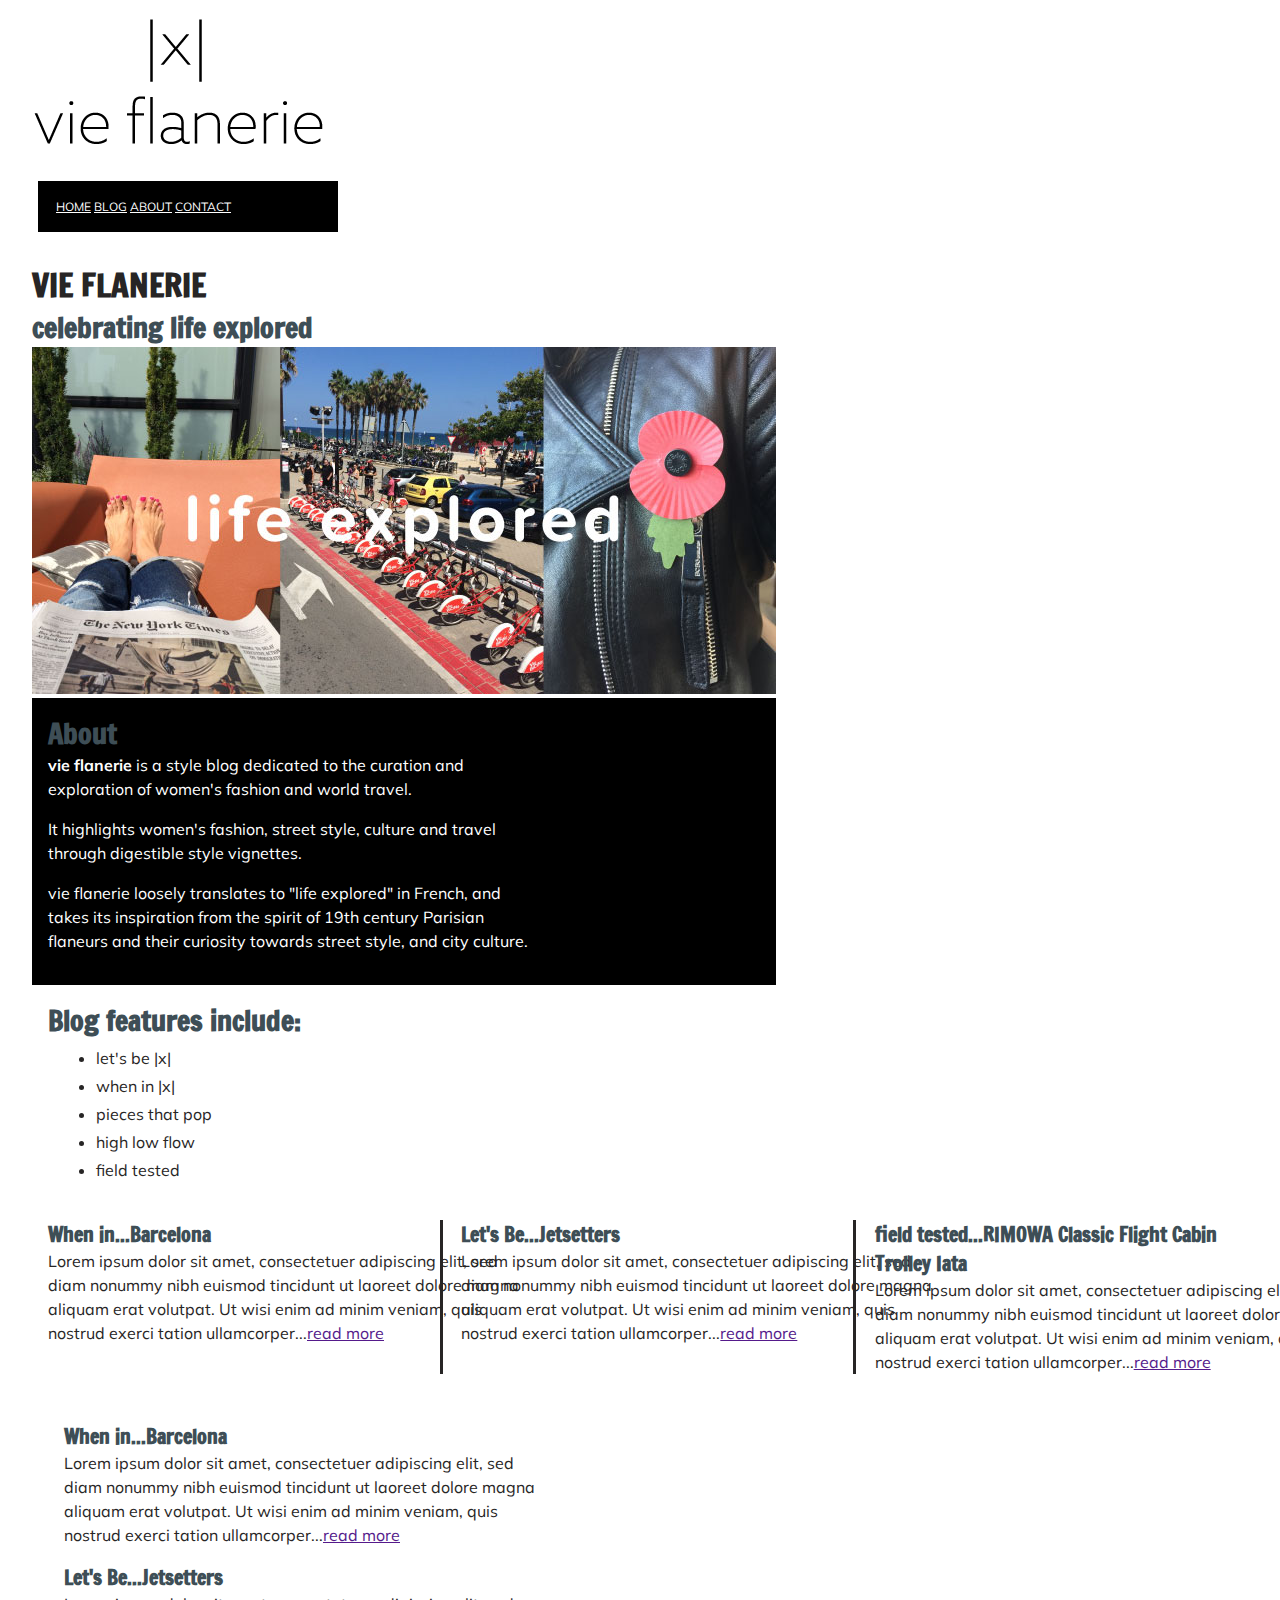
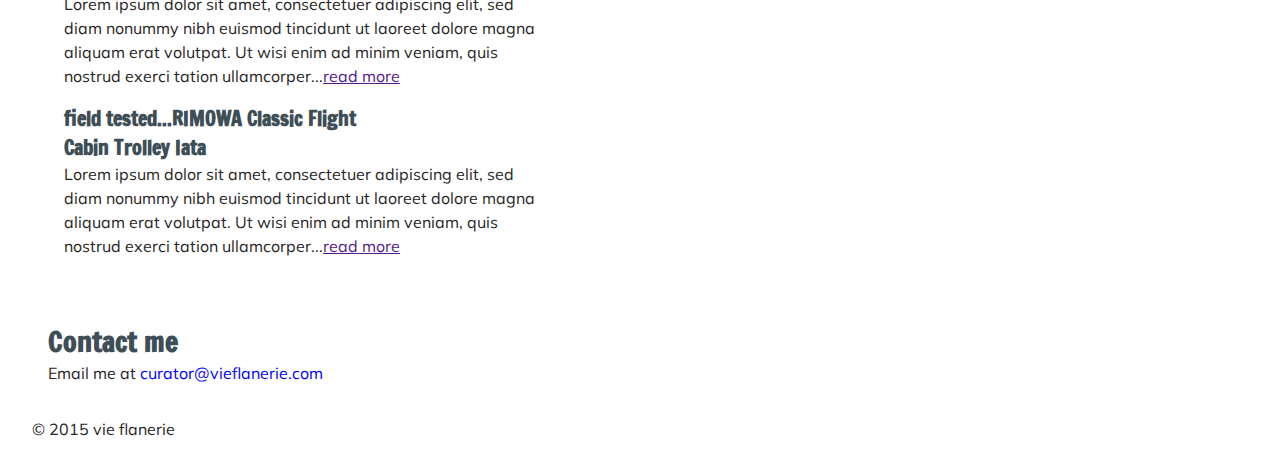
==== index.html @ b6d49ef8 "html css 4" ====
<!DOCTYPE html>
<html>
<head>
	<link href='http://fonts.googleapis.com/css?family=Rozha+One' rel='stylesheet' type='text/css'>
	<link href='http://fonts.googleapis.com/css?family=Muli' rel='stylesheet' type='text/css'>
	<link href='http://fonts.googleapis.com/css?family=Francois+One' rel='stylesheet' type='text/css'>
	<link rel="stylesheet" type="text/css" href="css/style.css">
	<title>vie flanerie</title>
</head>
<body>
	<header>
		<img src="pictures/vf_logo_web.gif" alt="vie flanerie logo">
		<nav>
		<body link="white">
			<a href="/home/">HOME</a> 
			<a href="/blog/">BLOG</a> 
			<a href="/about/">ABOUT</a> 
			<a href="/contact/">CONTACT</a>
		</nav>
	</header>
	<h1>vie flanerie</h1>
	<h2>celebrating life explored</h2>
	<img src="pictures/vf_about_3.jpg">
	<section id="about">
		<h2>About</h2>
		<p><strong>vie flanerie</strong> is a style blog dedicated to the curation and exploration of women's fashion and world travel.</p>
		<p>It highlights women's fashion, street style, culture and travel through digestible style vignettes.</p>
		<p>vie flanerie loosely translates to "life explored" in French, and takes its inspiration from the spirit of 19th century Parisian flaneurs and their curiosity towards street style, and city culture. </p>
	</section>
	<section id="blog">
		<h2>Blog features include:</h2>
		<ul>
			<li>let's be |x|</li>
			<li>when in |x|</li>
			<li>pieces that pop</li>
			<li>high low flow</li>
			<li>field tested</li>
		</ul>
	</section>
	<section id="articles">
		<div class="blogpost">
			<h3>When in...Barcelona</h3>
			<p>	Lorem ipsum dolor sit amet, consectetuer adipiscing elit, sed diam nonummy nibh euismod tincidunt ut laoreet dolore magna aliquam erat volutpat. Ut wisi enim ad minim veniam, quis nostrud exerci tation ullamcorper...<a href "/whenin-15mar25-wheninbarcelona/" alt="read more">read more</a></p>
		</div>
		<div class="blogpost">
			<h3>Let's Be...Jetsetters</h3>
			<p>	Lorem ipsum dolor sit amet, consectetuer adipiscing elit, sed diam nonummy nibh euismod tincidunt ut laoreet dolore magna aliquam erat volutpat. Ut wisi enim ad minim veniam, quis nostrud exerci tation ullamcorper...<a href "/letsbe-15mar25-letsbejetsetters/" alt="read more">read more</a></p>
		</div>
		<div class="blogpost">
			<h3>field tested...RIMOWA Classic Flight Cabin Trolley Iata</h3>
			<p>	Lorem ipsum dolor sit amet, consectetuer adipiscing elit, sed diam nonummy nibh euismod tincidunt ut laoreet dolore magna aliquam erat volutpat. Ut wisi enim ad minim veniam, quis nostrud exerci tation ullamcorper...<a href "/fieldtested-15mar25-rimowaclassic/" alt="read more">read more</a></p>
		</div>
	</section>

	<section id="articles2">
		<div class="blogpost">
			<h3>When in...Barcelona</h3>
			<p>	Lorem ipsum dolor sit amet, consectetuer adipiscing elit, sed diam nonummy nibh euismod tincidunt ut laoreet dolore magna aliquam erat volutpat. Ut wisi enim ad minim veniam, quis nostrud exerci tation ullamcorper...<a href "/whenin-15mar25-wheninbarcelona/" alt="read more">read more</a></p>
		</div>
		<div class="blogpost">
			<h3>Let's Be...Jetsetters</h3>
			<p>	Lorem ipsum dolor sit amet, consectetuer adipiscing elit, sed diam nonummy nibh euismod tincidunt ut laoreet dolore magna aliquam erat volutpat. Ut wisi enim ad minim veniam, quis nostrud exerci tation ullamcorper...<a href "/letsbe-15mar25-letsbejetsetters/" alt="read more">read more</a></p>
		</div>
		<div class="blogpost">
			<h3>field tested...RIMOWA Classic Flight Cabin Trolley Iata</h3>
			<p>	Lorem ipsum dolor sit amet, consectetuer adipiscing elit, sed diam nonummy nibh euismod tincidunt ut laoreet dolore magna aliquam erat volutpat. Ut wisi enim ad minim veniam, quis nostrud exerci tation ullamcorper...<a href "/fieldtested-15mar25-rimowaclassic/" alt="read more">read more</a></p>
		</div>
	</section>

	<section id="contact">
		<h2>Contact me</h2>
		<p>Email me at <a href="mailto:curator@vieflanerie.com"><span style="color:blue">curator@vieflanerie.com</span></a></p>
	</section>
	
	<footer>
		<p>&copy; 2015 vie flanerie</p>
	</footer>
	
</body>
</html>
---- css/style.css ----
* {margin:0;padding:0;box-sizing:border-box;}

body {
	background-color: #fff;
	color:#272525;
	font-size: 16px;
	font-family: 'Muli', sans-serif;
	text-align: left;
	margin: 1em 1em 1em 2em;
}
nav {
	display:block;
	outline: solid black .5em;
	font-family: 'Muli', sans-serif;
	font-size: .75em;
	background-color: black;
	max-width: 288px;
	color: white;
	font-style: bold;
	float:center;
	padding:1em;
	margin: 3em 1em 3em 1em;

}
section{
	padding:1em 1em;
}

h1,h2,h3 {
	font-family: 'Francois One', sans-serif;
	margin: 0 1em 0 0;
}
h1{
	font-size: 2em;
	text-transform: uppercase;
}

h2{
	font-size: 1.75em;
	color:#3E4E56;
}

h3{
	font-size:1.25em;
	color:#3E4E56;
}
section#about {
	background-color:black; 
	color:white;
	width:744px;
	text-align: left;
}

ul{
	margin: 0em 1.25em .5em 3em;
}
li {
	margin-top:.5em;
}

p{
	line-height: 1.5em;
	width: 30em;
	margin-bottom: 1em;
}

section#logo {
	
}

section#contact {
	
}
section#blog{

}

section#articles{
	-webkit-column-count: 3; /* Chrome, Safari, Opera */
    -moz-column-count: 3; /* Firefox */
    column-count: 3;
    -webkit-column-gap: 40px; /* Chrome, Safari, Opera */
    -moz-column-gap: 40px; /* Firefox */
    column-gap: 40px;
    -webkit-column-rule-style: solid; /* Chrome, Safari, Opera */
    -moz-column-rule-style: solid; /* Firefox */
    column-rule-style: solid;
}

section#articles2{
	columns:200 px 3;
	float: center;
	padding:2em;
	width:33.33%; 

}
footer{
	background-color: black
	color:white;
}
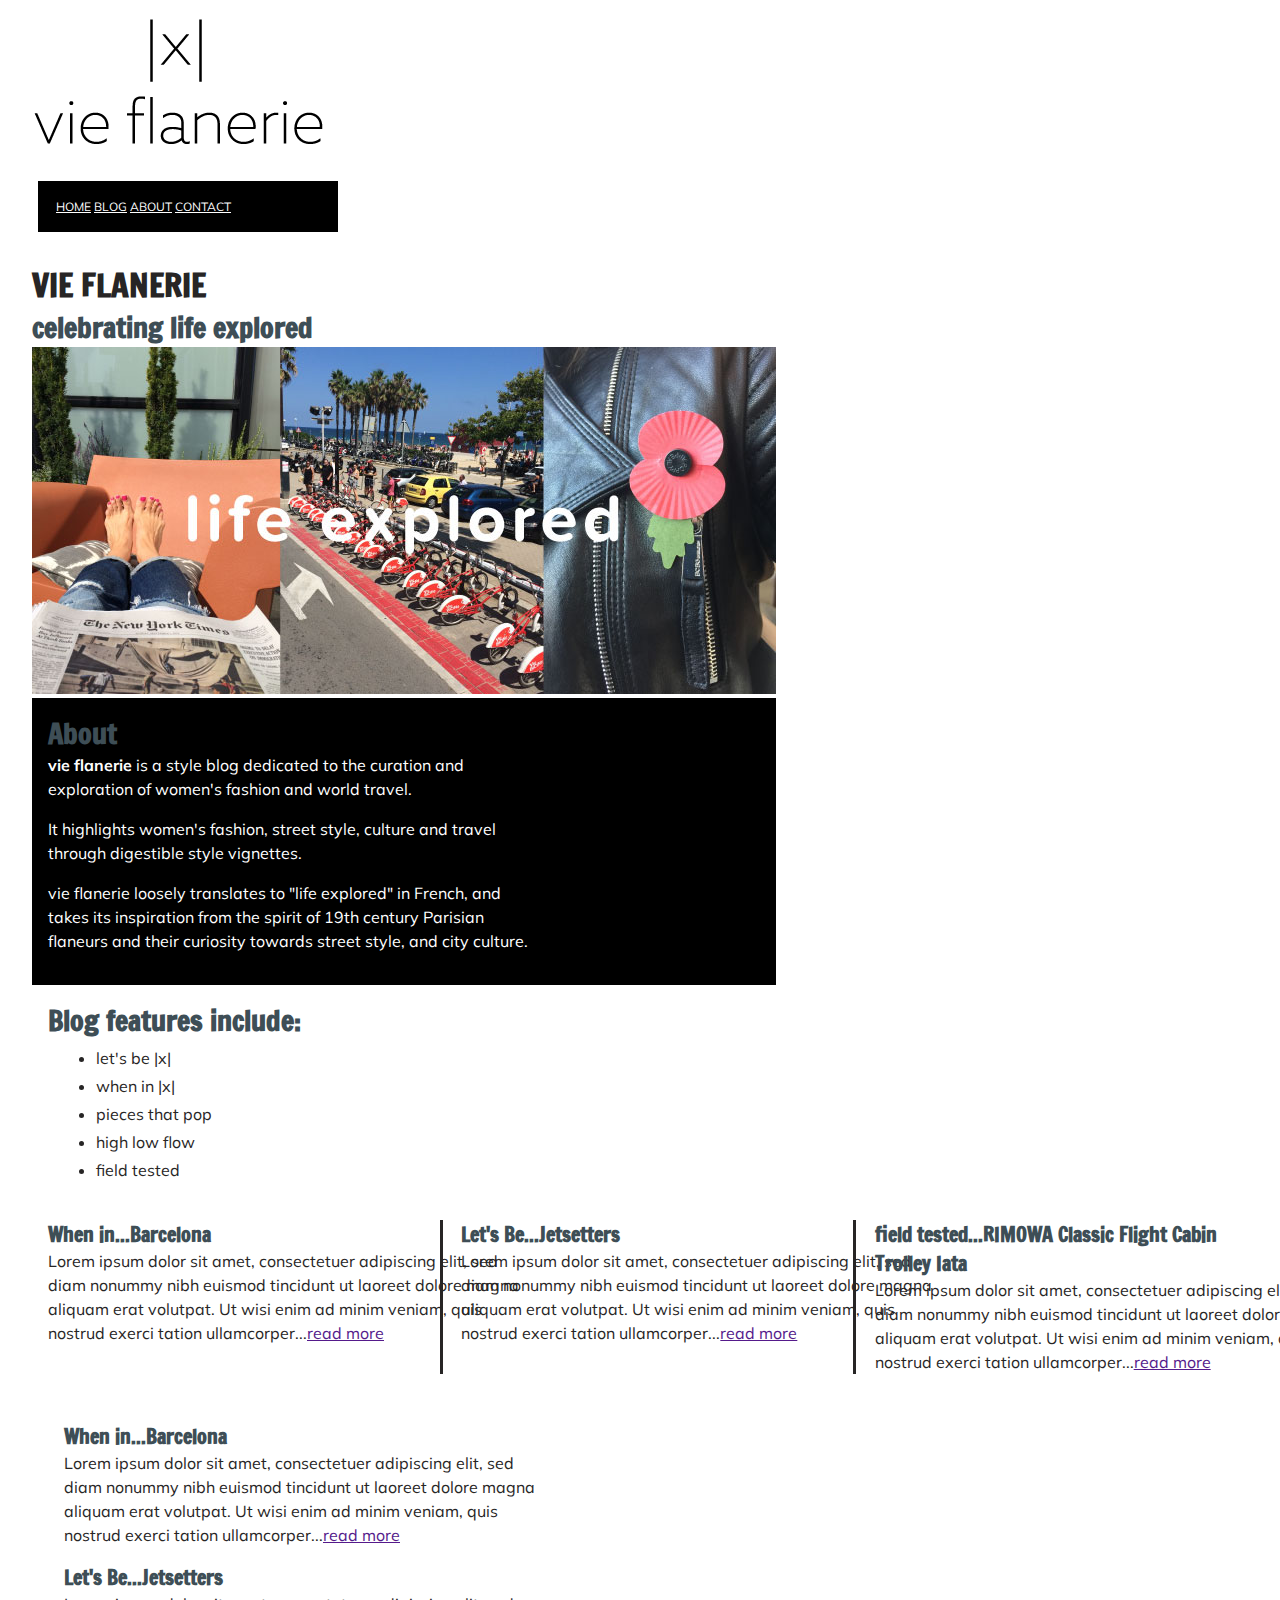
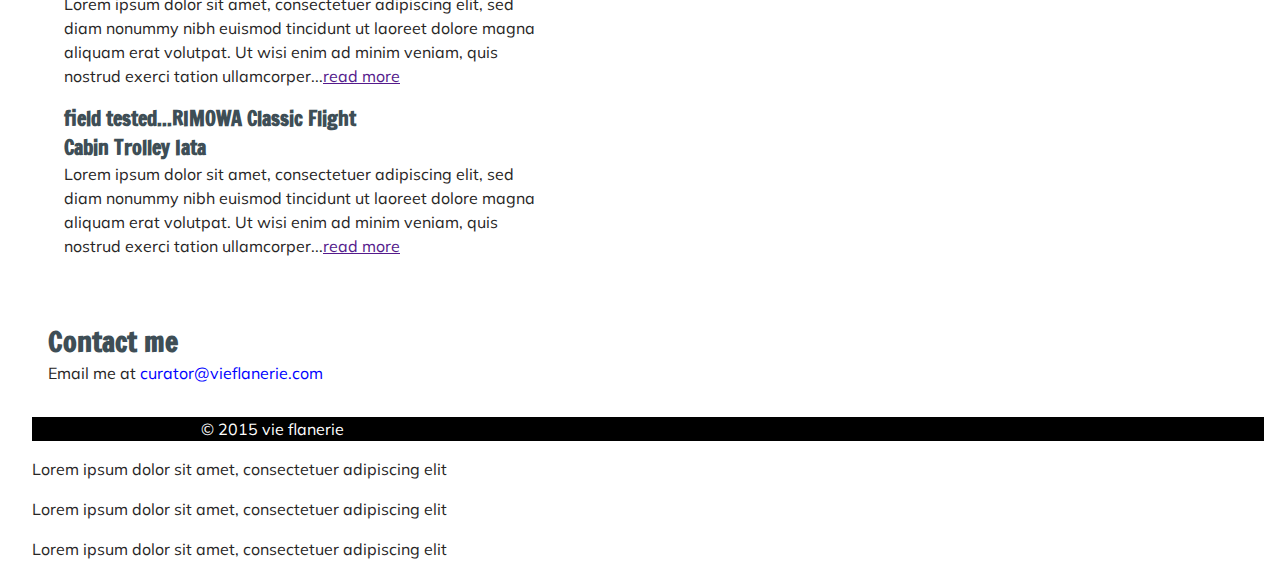
==== commit 73d94020: "html css 5" ====
--- a/index.html
+++ b/index.html
@@ -75,6 +75,12 @@
 	<footer>
 		<p>&copy; 2015 vie flanerie</p>
 	</footer>
-	
+	<sidebar>
+		<div>
+			<p>	Lorem ipsum dolor sit amet, consectetuer adipiscing elit</p>
+			<p>	Lorem ipsum dolor sit amet, consectetuer adipiscing elit</p>
+			<p>	Lorem ipsum dolor sit amet, consectetuer adipiscing elit</p>
+		</div>	
+		</sidebar>
 </body>
 </html>
--- a/css/style.css
+++ b/css/style.css
@@ -20,7 +20,12 @@
 	float:center;
 	padding:1em;
 	margin: 3em 1em 3em 1em;
-
+}
+#sidebar{
+	Float:right;
+	background-color: black;
+	color:white;
+	max-width: 150px;
 }
 section{
 	padding:1em 1em;
@@ -95,8 +100,9 @@
 
 }
 footer{
-	background-color: black
+	background-color: black;
 	color:white;
+	text-align: center;
 }
 
 
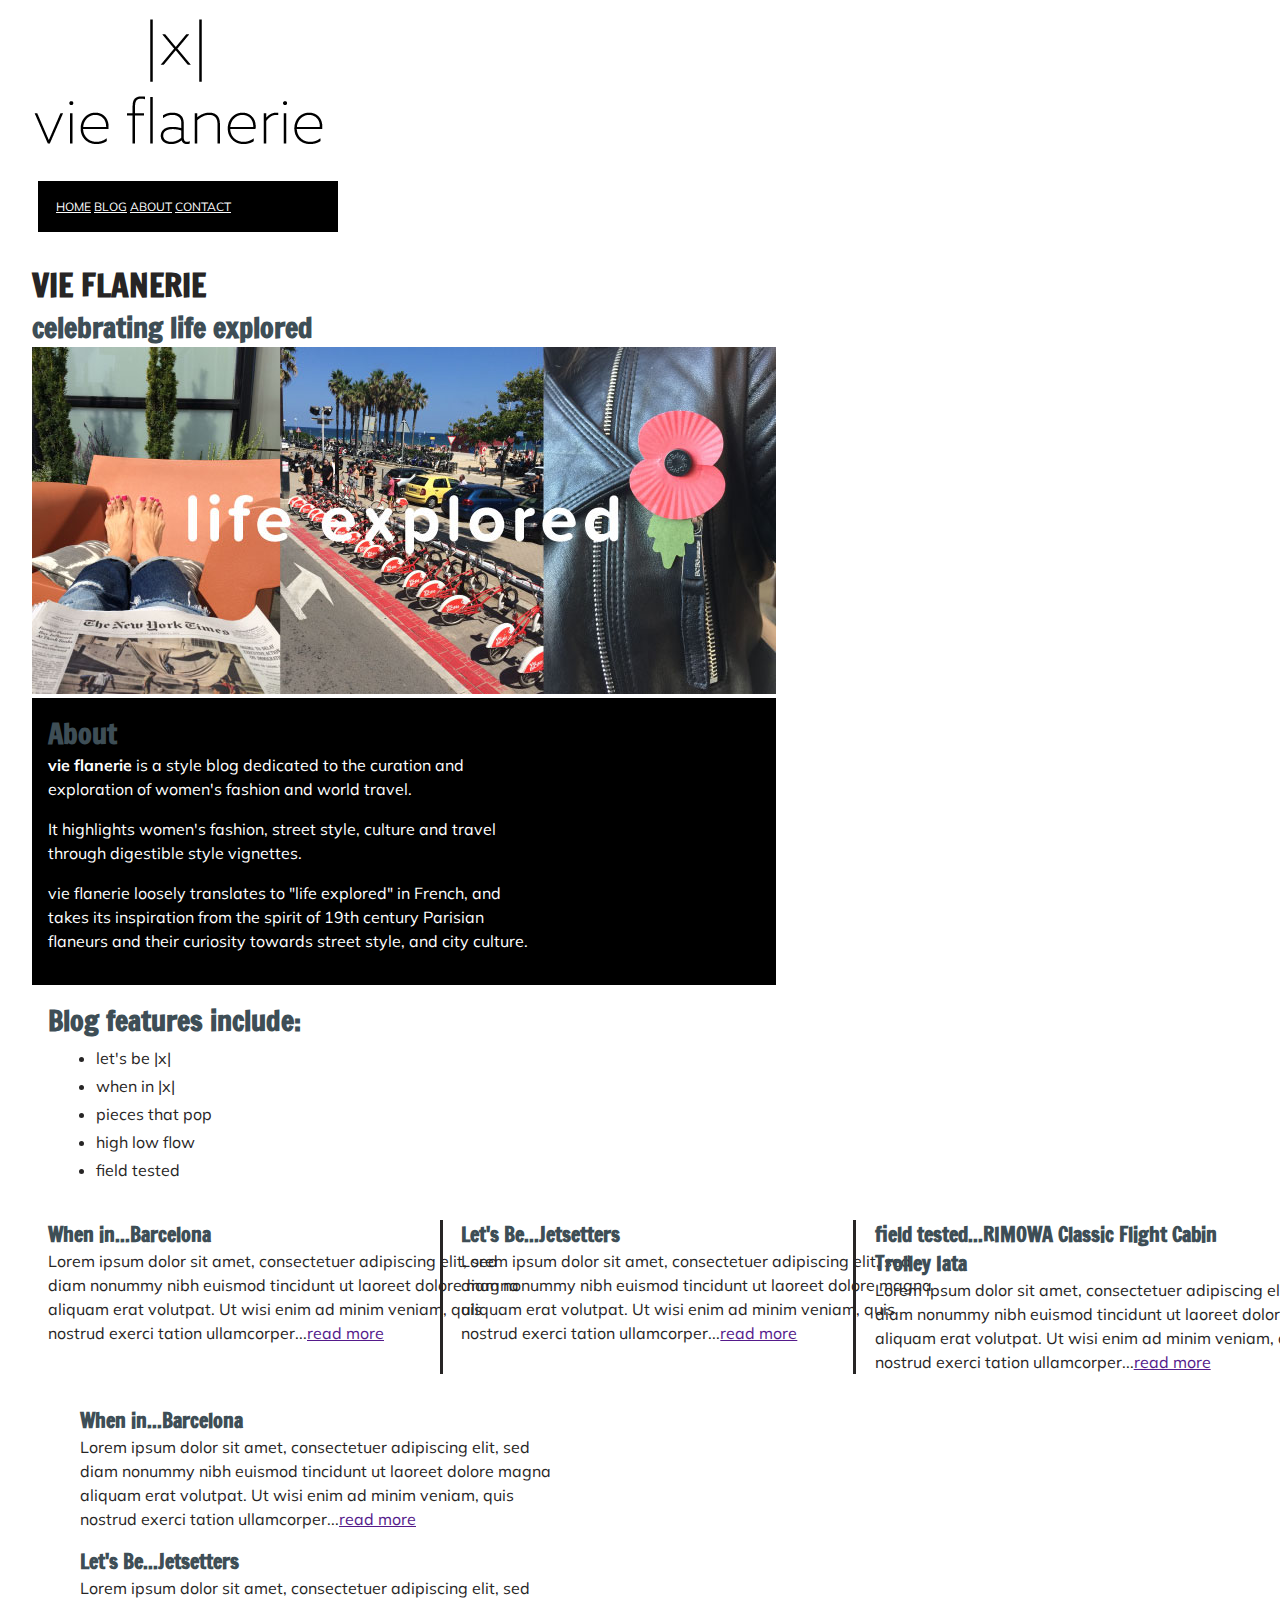
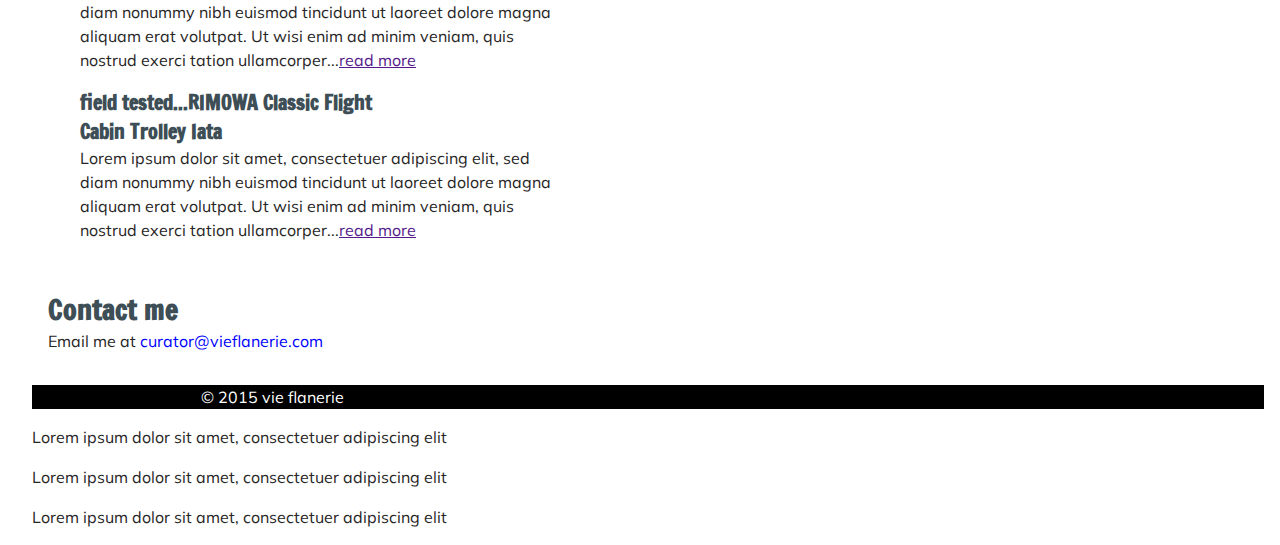
==== commit 35ee16cc: "html css 6" ====
--- a/index.html
+++ b/index.html
@@ -53,17 +53,20 @@
 	</section>
 
 	<section id="articles2">
-		<div class="blogpost">
-			<h3>When in...Barcelona</h3>
-			<p>	Lorem ipsum dolor sit amet, consectetuer adipiscing elit, sed diam nonummy nibh euismod tincidunt ut laoreet dolore magna aliquam erat volutpat. Ut wisi enim ad minim veniam, quis nostrud exerci tation ullamcorper...<a href "/whenin-15mar25-wheninbarcelona/" alt="read more">read more</a></p>
-		</div>
-		<div class="blogpost">
-			<h3>Let's Be...Jetsetters</h3>
-			<p>	Lorem ipsum dolor sit amet, consectetuer adipiscing elit, sed diam nonummy nibh euismod tincidunt ut laoreet dolore magna aliquam erat volutpat. Ut wisi enim ad minim veniam, quis nostrud exerci tation ullamcorper...<a href "/letsbe-15mar25-letsbejetsetters/" alt="read more">read more</a></p>
-		</div>
-		<div class="blogpost">
-			<h3>field tested...RIMOWA Classic Flight Cabin Trolley Iata</h3>
-			<p>	Lorem ipsum dolor sit amet, consectetuer adipiscing elit, sed diam nonummy nibh euismod tincidunt ut laoreet dolore magna aliquam erat volutpat. Ut wisi enim ad minim veniam, quis nostrud exerci tation ullamcorper...<a href "/fieldtested-15mar25-rimowaclassic/" alt="read more">read more</a></p>
+		<div class="clearfix">
+			<section class="columns">
+				<h3>When in...Barcelona</h3>
+				<p>	Lorem ipsum dolor sit amet, consectetuer adipiscing elit, sed diam nonummy nibh euismod tincidunt ut laoreet dolore magna aliquam erat volutpat. Ut wisi enim ad minim veniam, quis nostrud exerci tation ullamcorper...<a href "/whenin-15mar25-wheninbarcelona/" alt="read more">read more</a></p>
+			</section>
+			<section class="columns">
+				<h3>Let's Be...Jetsetters</h3>
+				<p>	Lorem ipsum dolor sit amet, consectetuer adipiscing elit, sed diam nonummy nibh euismod tincidunt ut laoreet dolore magna aliquam erat volutpat. Ut wisi enim ad minim veniam, quis nostrud exerci tation ullamcorper...<a href "/letsbe-15mar25-letsbejetsetters/" alt="read more">read more</a></p>
+			</section>
+
+			<section class="columns">
+				<h3>field tested...RIMOWA Classic Flight Cabin Trolley Iata</h3>
+				<p>	Lorem ipsum dolor sit amet, consectetuer adipiscing elit, sed diam nonummy nibh euismod tincidunt ut laoreet dolore magna aliquam erat volutpat. Ut wisi enim ad minim veniam, quis nostrud exerci tation ullamcorper...<a href "/fieldtested-15mar25-rimowaclassic/" alt="read more">read more</a></p>
+			</section>
 		</div>
 	</section>
 
--- a/css/style.css
+++ b/css/style.css
@@ -21,12 +21,7 @@
 	padding:1em;
 	margin: 3em 1em 3em 1em;
 }
-#sidebar{
-	Float:right;
-	background-color: black;
-	color:white;
-	max-width: 150px;
-}
+
 section{
 	padding:1em 1em;
 }
@@ -92,13 +87,12 @@
     column-rule-style: solid;
 }
 
-section#articles2{
-	columns:200 px 3;
-	float: center;
-	padding:2em;
+.columns{
+	float:center;
+	padding:0 2em;
 	width:33.33%; 
+}
 
-}
 footer{
 	background-color: black;
 	color:white;
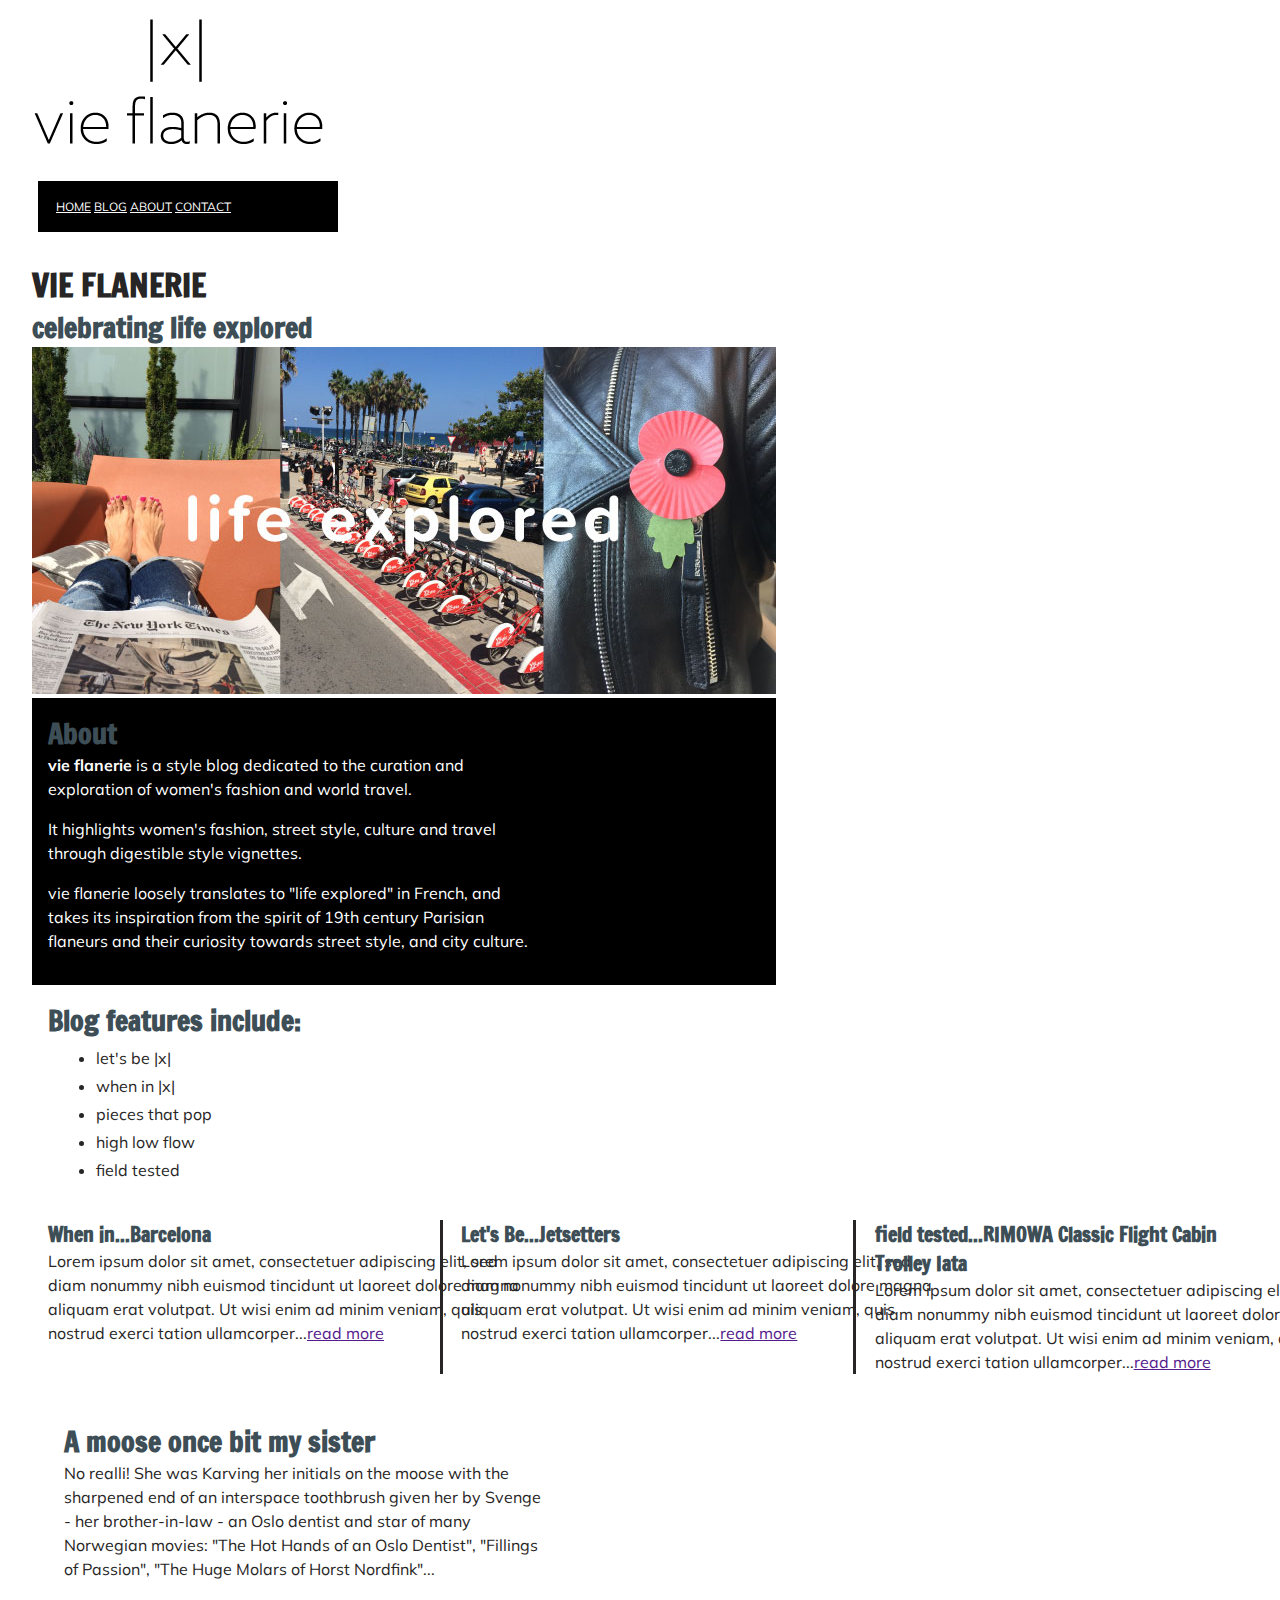
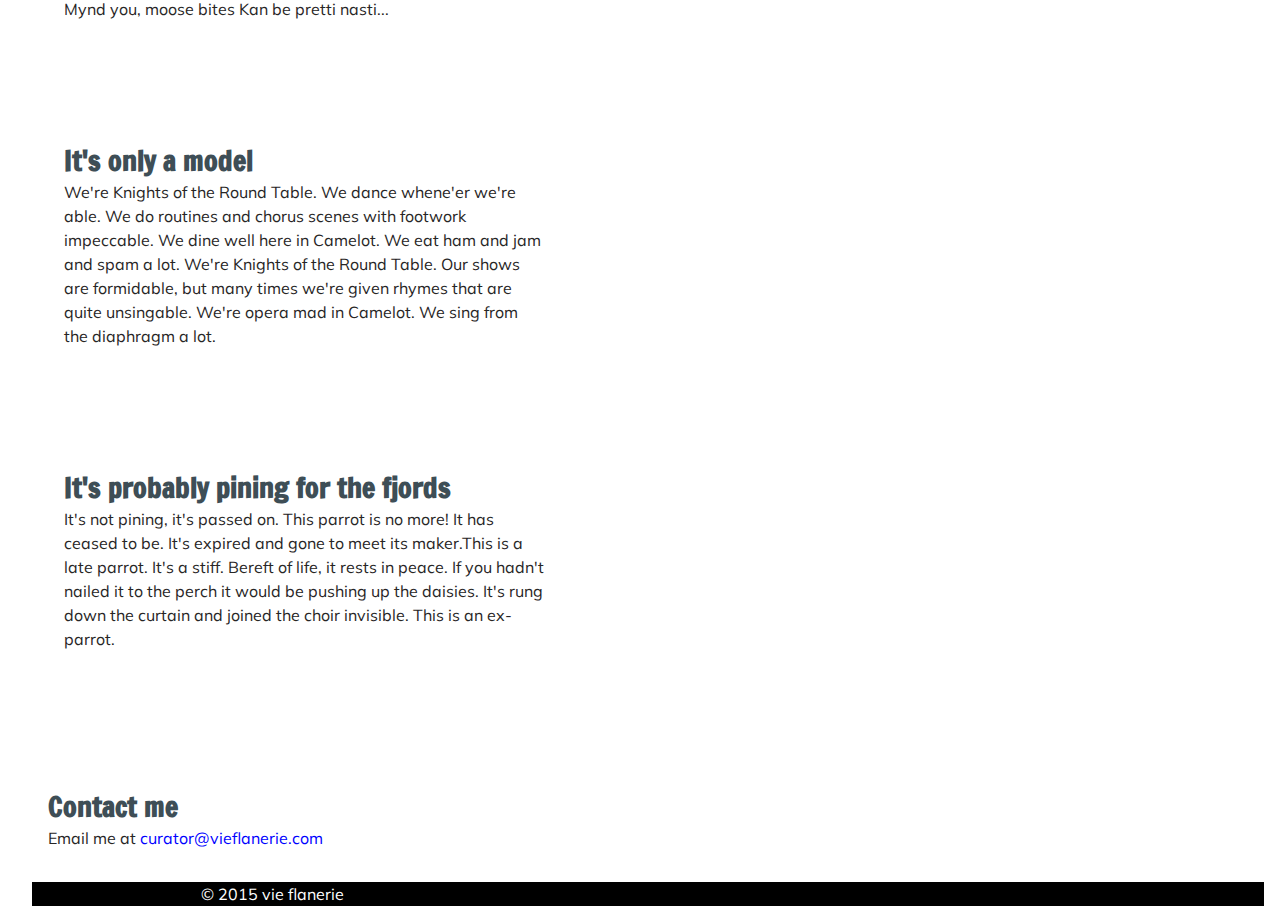
==== commit 5936478b: "html 16" ====
--- a/index.html
+++ b/index.html
@@ -52,20 +52,23 @@
 		</div>
 	</section>
 
-	<section id="articles2">
+	<section id="mainContent">
 		<div class="clearfix">
 			<section class="columns">
-				<h3>When in...Barcelona</h3>
-				<p>	Lorem ipsum dolor sit amet, consectetuer adipiscing elit, sed diam nonummy nibh euismod tincidunt ut laoreet dolore magna aliquam erat volutpat. Ut wisi enim ad minim veniam, quis nostrud exerci tation ullamcorper...<a href "/whenin-15mar25-wheninbarcelona/" alt="read more">read more</a></p>
+				<h2>A moose once bit my sister</h2>
+				<p>No realli! She was Karving her initials on the moose with the sharpened end of an interspace toothbrush 	given her by Svenge - her brother-in-law - an Oslo dentist and star of many Norwegian movies: "The Hot Hands of an Oslo Dentist", "Fillings of Passion", "The Huge Molars of Horst Nordfink"...</p>
+				<p>Mynd you, moose bites Kan be pretti nasti...</p>
+				<a href="#">Learn More</a>
 			</section>
 			<section class="columns">
-				<h3>Let's Be...Jetsetters</h3>
-				<p>	Lorem ipsum dolor sit amet, consectetuer adipiscing elit, sed diam nonummy nibh euismod tincidunt ut laoreet dolore magna aliquam erat volutpat. Ut wisi enim ad minim veniam, quis nostrud exerci tation ullamcorper...<a href "/letsbe-15mar25-letsbejetsetters/" alt="read more">read more</a></p>
+				<h2>It's only a model</h2>
+				<p>We're Knights of the Round Table. We dance whene'er we're able. We do routines and chorus scenes with footwork impeccable. We dine well here in Camelot. We eat ham and jam and spam a lot. We're Knights of the Round Table. Our shows are formidable, but many times we're given rhymes that are quite unsingable. We're opera mad in Camelot. We sing from the diaphragm a lot.</p>
+				<a href="#">Act Now</a>
 			</section>
-
 			<section class="columns">
-				<h3>field tested...RIMOWA Classic Flight Cabin Trolley Iata</h3>
-				<p>	Lorem ipsum dolor sit amet, consectetuer adipiscing elit, sed diam nonummy nibh euismod tincidunt ut laoreet dolore magna aliquam erat volutpat. Ut wisi enim ad minim veniam, quis nostrud exerci tation ullamcorper...<a href "/fieldtested-15mar25-rimowaclassic/" alt="read more">read more</a></p>
+				<h2>It's probably pining for the fjords</h2>
+				<p>It's not pining, it's passed on. This parrot is no more! It has ceased to be. It's expired and gone to meet its maker.This is a late parrot. It's a stiff. Bereft of life, it rests in peace. If you hadn't nailed it to the perch it would be pushing up the daisies. It's rung down the curtain and joined the choir invisible. This is an ex-parrot.</p>
+				<a href="#">Find Out How</a>
 			</section>
 		</div>
 	</section>
@@ -78,12 +81,5 @@
 	<footer>
 		<p>&copy; 2015 vie flanerie</p>
 	</footer>
-	<sidebar>
-		<div>
-			<p>	Lorem ipsum dolor sit amet, consectetuer adipiscing elit</p>
-			<p>	Lorem ipsum dolor sit amet, consectetuer adipiscing elit</p>
-			<p>	Lorem ipsum dolor sit amet, consectetuer adipiscing elit</p>
-		</div>	
-		</sidebar>
 </body>
 </html>
--- a/css/style.css
+++ b/css/style.css
@@ -87,10 +87,27 @@
     column-rule-style: solid;
 }
 
-.columns{
-	float:center;
-	padding:0 2em;
-	width:33.33%; 
+}
+.columns {
+	float:left;
+	padding:0 1em;
+	width:33.33%;
+}
+.columns a {
+	border:.15em #fff solid;
+	color:#fff;
+	display:block;
+	padding:1.5em 0;
+	text-align:center;
+	text-decoration:none;
+	width:12em;
+}
+.clearfix:after { 
+	content: "."; 
+	visibility: hidden; 
+	display: block; 
+	height: 0; 
+	clear: both;
 }
 
 footer{
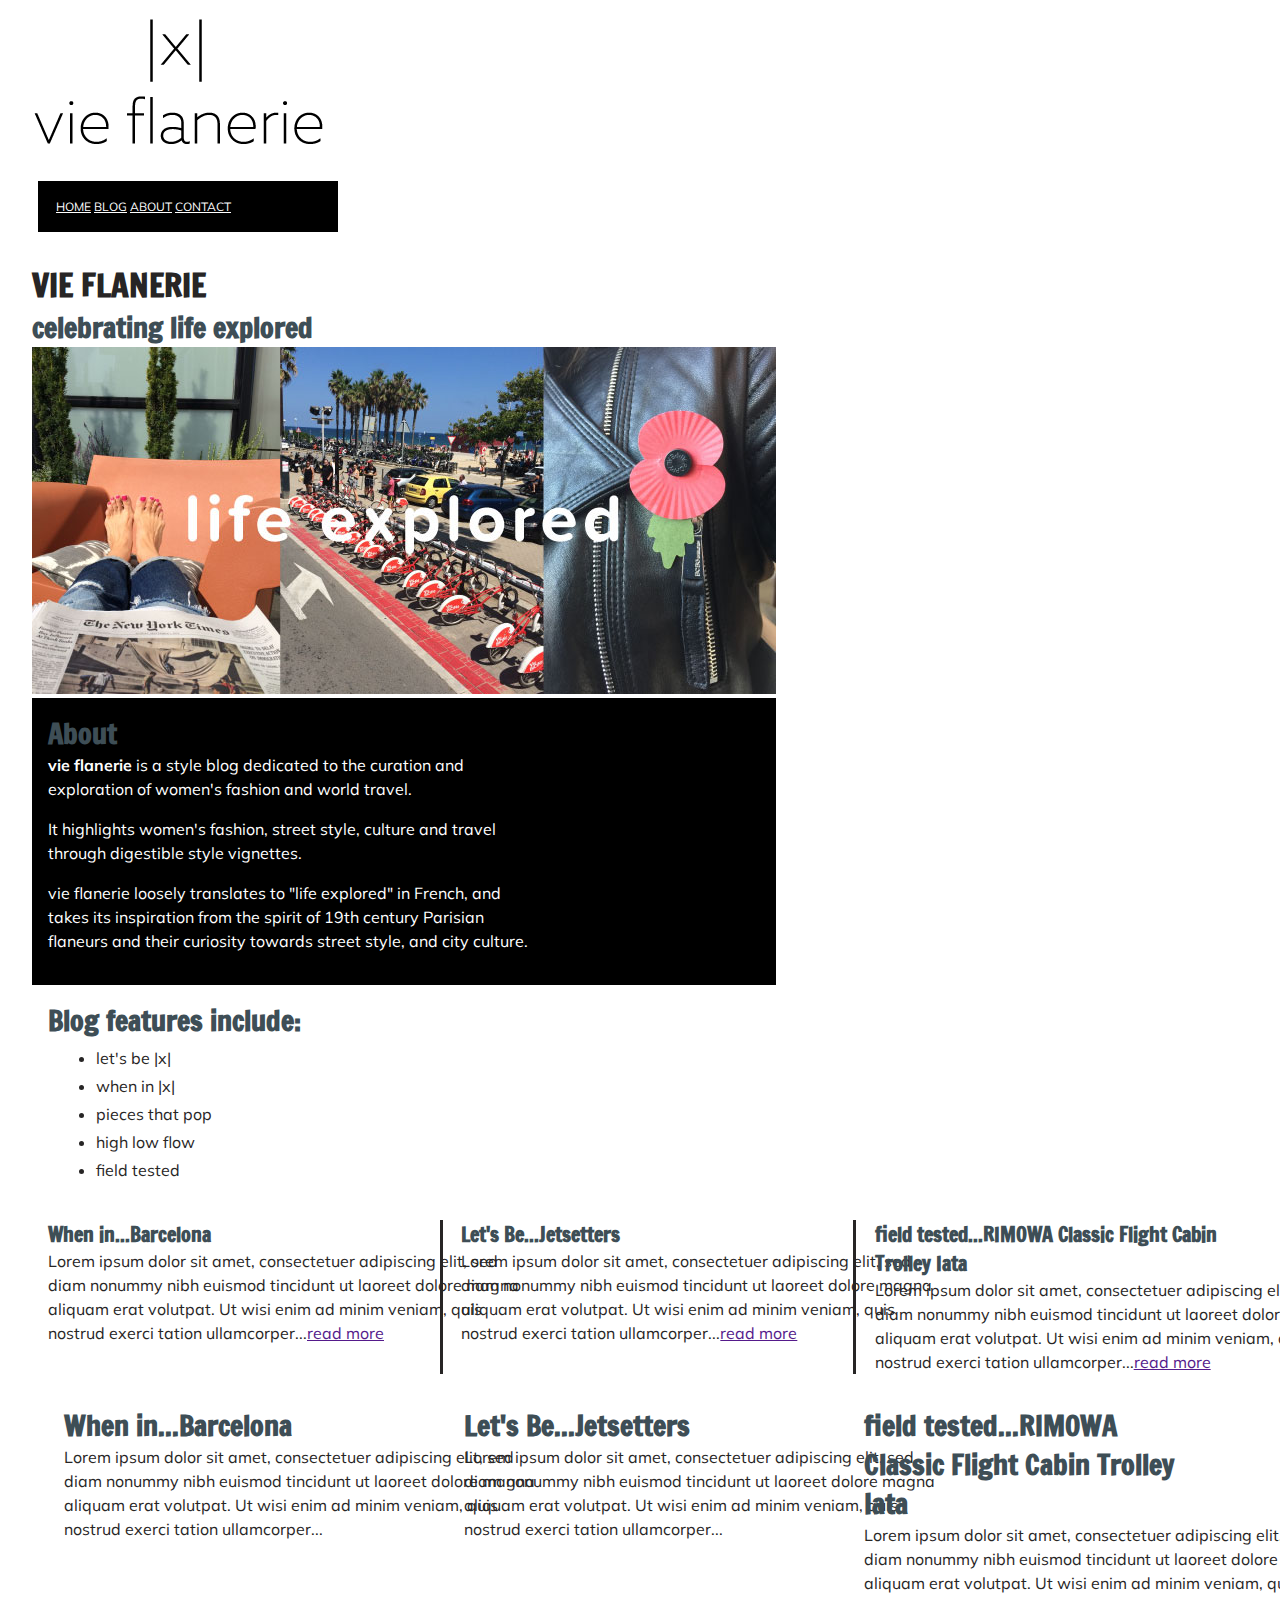
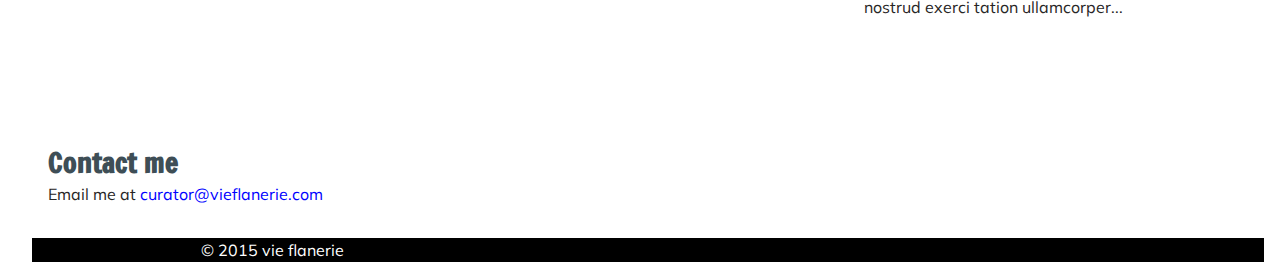
==== commit 05babb18: "html 17" ====
--- a/index.html
+++ b/index.html
@@ -55,20 +55,17 @@
 	<section id="mainContent">
 		<div class="clearfix">
 			<section class="columns">
-				<h2>A moose once bit my sister</h2>
-				<p>No realli! She was Karving her initials on the moose with the sharpened end of an interspace toothbrush 	given her by Svenge - her brother-in-law - an Oslo dentist and star of many Norwegian movies: "The Hot Hands of an Oslo Dentist", "Fillings of Passion", "The Huge Molars of Horst Nordfink"...</p>
-				<p>Mynd you, moose bites Kan be pretti nasti...</p>
-				<a href="#">Learn More</a>
+				<h2>When in...Barcelona</h2>
+				<p>Lorem ipsum dolor sit amet, consectetuer adipiscing elit, sed diam nonummy nibh euismod tincidunt ut laoreet dolore magna aliquam erat volutpat. Ut wisi enim ad minim veniam, quis nostrud exerci tation ullamcorper...<a href "/whenin-15mar25-wheninbarcelona/" alt="read more">read more</a></p>
 			</section>
 			<section class="columns">
-				<h2>It's only a model</h2>
-				<p>We're Knights of the Round Table. We dance whene'er we're able. We do routines and chorus scenes with footwork impeccable. We dine well here in Camelot. We eat ham and jam and spam a lot. We're Knights of the Round Table. Our shows are formidable, but many times we're given rhymes that are quite unsingable. We're opera mad in Camelot. We sing from the diaphragm a lot.</p>
-				<a href="#">Act Now</a>
+				<h2>Let's Be...Jetsetters</h2>
+				<p>Lorem ipsum dolor sit amet, consectetuer adipiscing elit, sed diam nonummy nibh euismod tincidunt ut laoreet dolore magna aliquam erat volutpat. Ut wisi enim ad minim veniam, quis nostrud exerci tation ullamcorper...<a href "/letsbe-15mar25-letsbejetsetters/" alt="read more">read more</a></p>
 			</section>
 			<section class="columns">
-				<h2>It's probably pining for the fjords</h2>
-				<p>It's not pining, it's passed on. This parrot is no more! It has ceased to be. It's expired and gone to meet its maker.This is a late parrot. It's a stiff. Bereft of life, it rests in peace. If you hadn't nailed it to the perch it would be pushing up the daisies. It's rung down the curtain and joined the choir invisible. This is an ex-parrot.</p>
-				<a href="#">Find Out How</a>
+				<h2>field tested...RIMOWA Classic Flight Cabin Trolley Iata</h2>
+				<p>Lorem ipsum dolor sit amet, consectetuer adipiscing elit, sed diam nonummy nibh euismod tincidunt ut laoreet dolore magna aliquam erat volutpat. Ut wisi enim ad minim veniam, quis nostrud exerci tation ullamcorper...<a href "/fieldtested-15mar25-rimowaclassic/" alt="read more">read more</a></p>
+				
 			</section>
 		</div>
 	</section>
--- a/css/style.css
+++ b/css/style.css
@@ -87,7 +87,6 @@
     column-rule-style: solid;
 }
 
-}
 .columns {
 	float:left;
 	padding:0 1em;
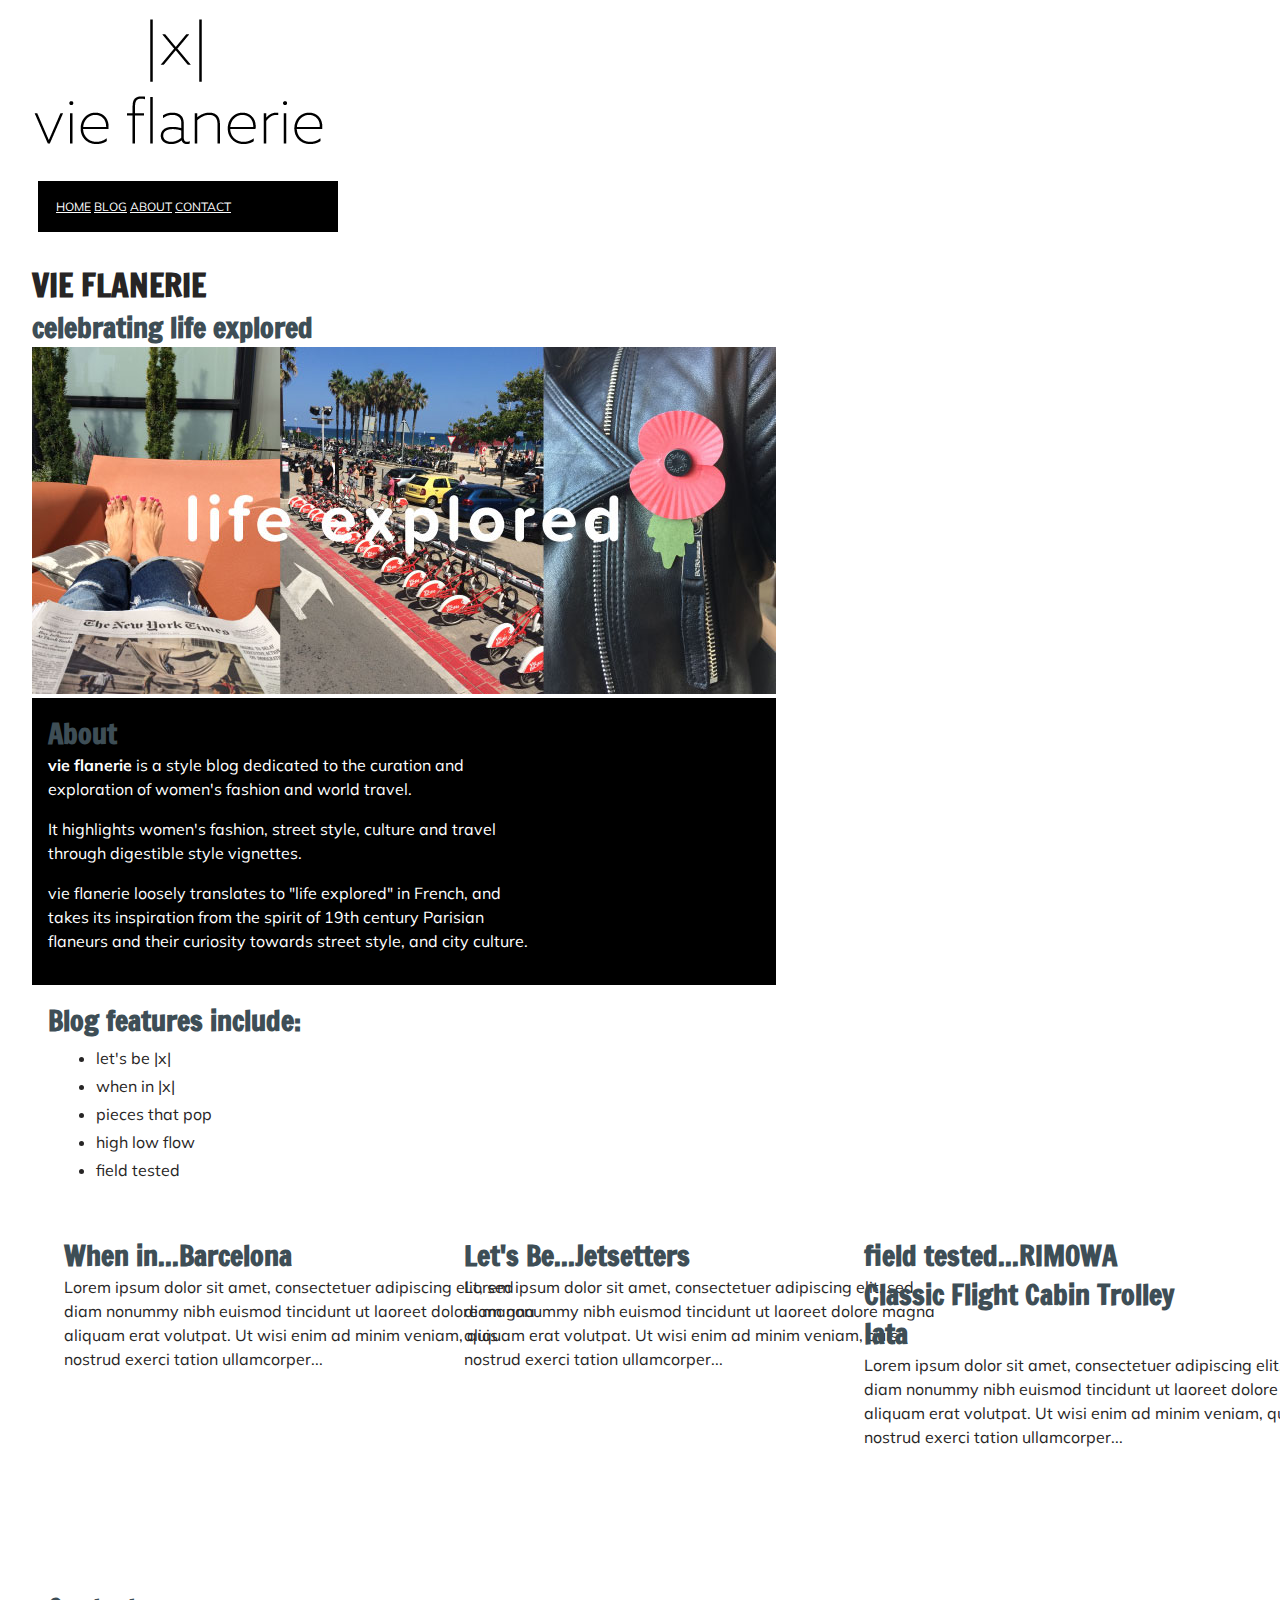
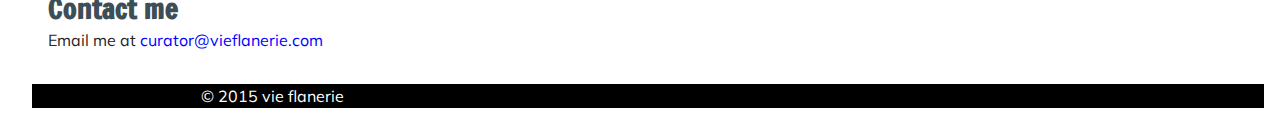
==== commit e0f9f66f: "css 1" ====
--- a/index.html
+++ b/index.html
@@ -37,21 +37,7 @@
 			<li>field tested</li>
 		</ul>
 	</section>
-	<section id="articles">
-		<div class="blogpost">
-			<h3>When in...Barcelona</h3>
-			<p>	Lorem ipsum dolor sit amet, consectetuer adipiscing elit, sed diam nonummy nibh euismod tincidunt ut laoreet dolore magna aliquam erat volutpat. Ut wisi enim ad minim veniam, quis nostrud exerci tation ullamcorper...<a href "/whenin-15mar25-wheninbarcelona/" alt="read more">read more</a></p>
-		</div>
-		<div class="blogpost">
-			<h3>Let's Be...Jetsetters</h3>
-			<p>	Lorem ipsum dolor sit amet, consectetuer adipiscing elit, sed diam nonummy nibh euismod tincidunt ut laoreet dolore magna aliquam erat volutpat. Ut wisi enim ad minim veniam, quis nostrud exerci tation ullamcorper...<a href "/letsbe-15mar25-letsbejetsetters/" alt="read more">read more</a></p>
-		</div>
-		<div class="blogpost">
-			<h3>field tested...RIMOWA Classic Flight Cabin Trolley Iata</h3>
-			<p>	Lorem ipsum dolor sit amet, consectetuer adipiscing elit, sed diam nonummy nibh euismod tincidunt ut laoreet dolore magna aliquam erat volutpat. Ut wisi enim ad minim veniam, quis nostrud exerci tation ullamcorper...<a href "/fieldtested-15mar25-rimowaclassic/" alt="read more">read more</a></p>
-		</div>
-	</section>
-
+	
 	<section id="mainContent">
 		<div class="clearfix">
 			<section class="columns">
--- a/css/style.css
+++ b/css/style.css
@@ -89,7 +89,6 @@
 
 .columns {
 	float:left;
-	padding:0 1em;
 	width:33.33%;
 }
 .columns a {
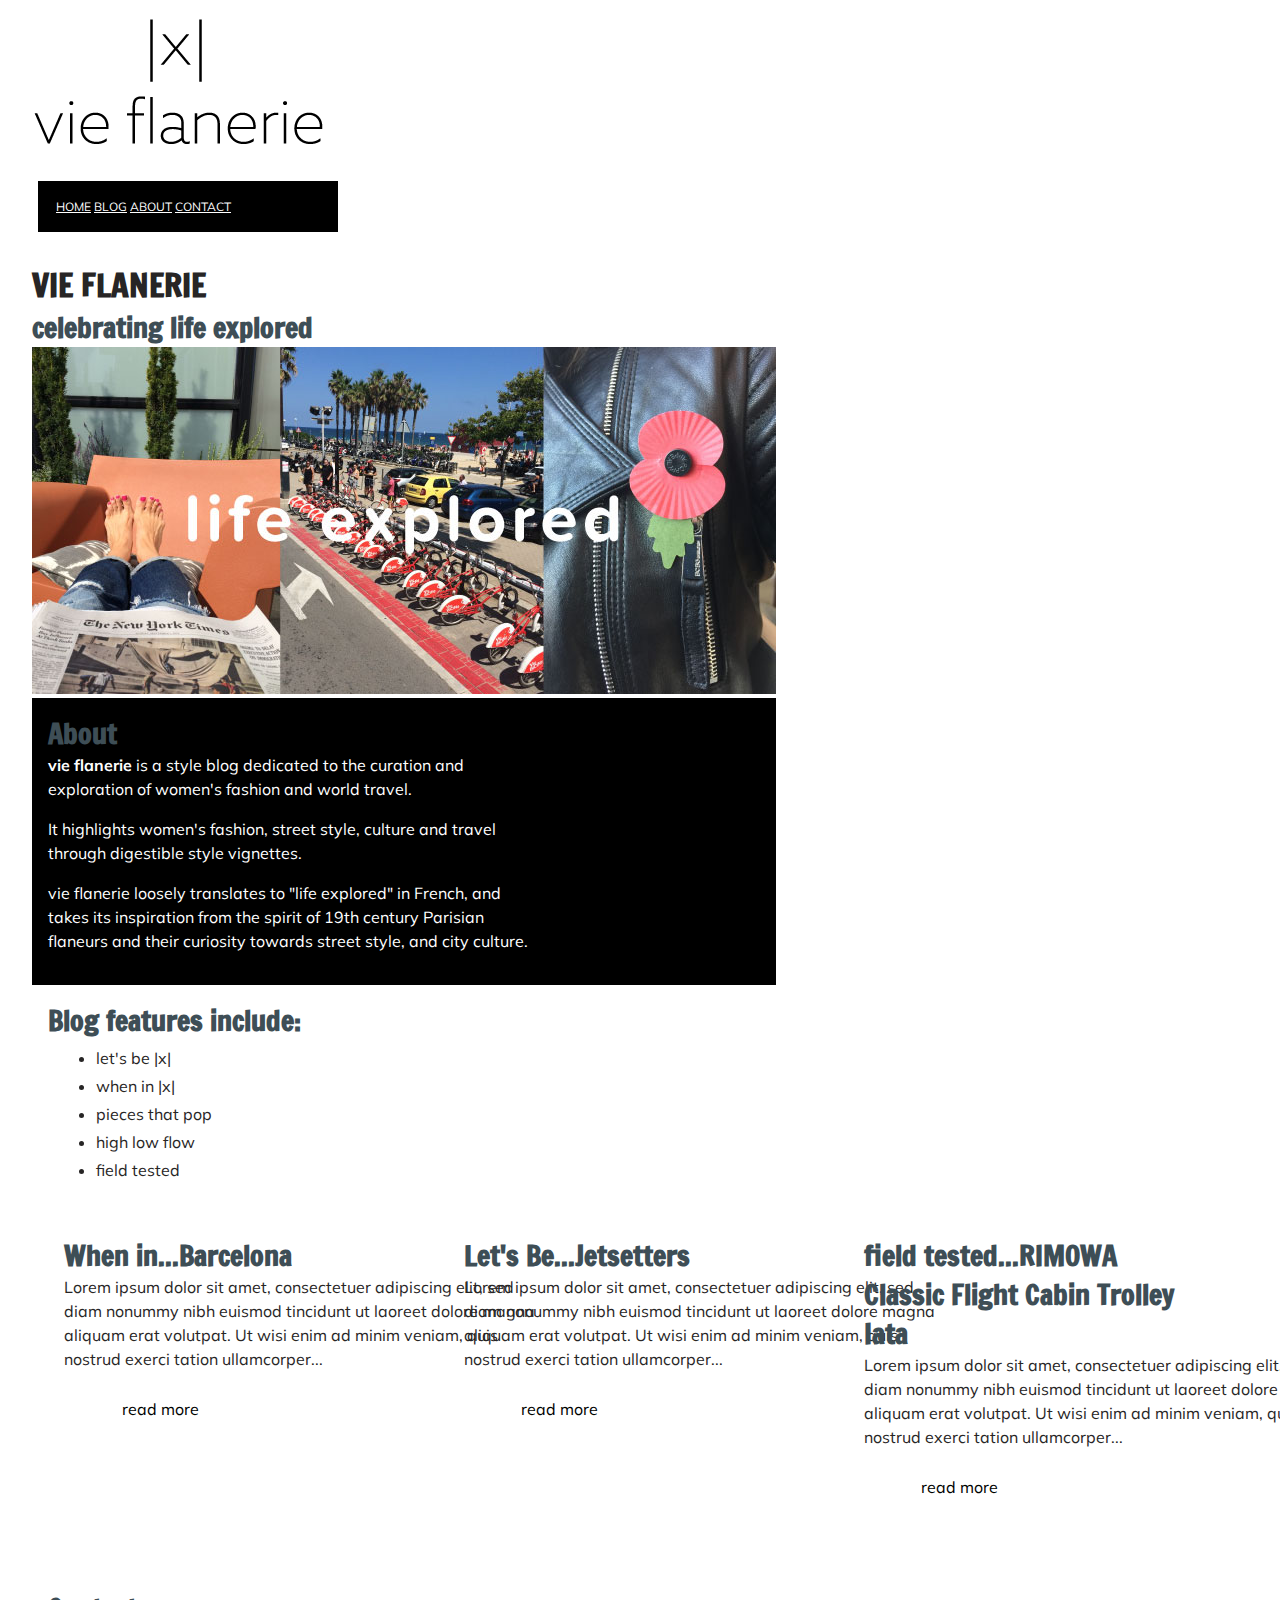
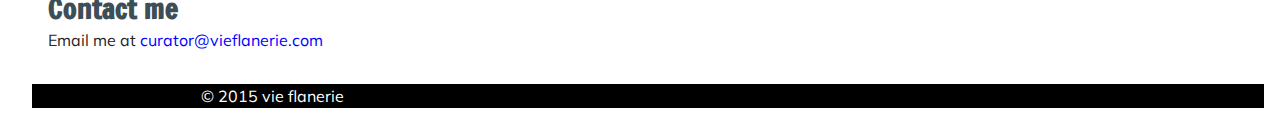
==== commit af0dd998: "html 1" ====
--- a/index.html
+++ b/index.html
@@ -42,15 +42,15 @@
 		<div class="clearfix">
 			<section class="columns">
 				<h2>When in...Barcelona</h2>
-				<p>Lorem ipsum dolor sit amet, consectetuer adipiscing elit, sed diam nonummy nibh euismod tincidunt ut laoreet dolore magna aliquam erat volutpat. Ut wisi enim ad minim veniam, quis nostrud exerci tation ullamcorper...<a href "/whenin-15mar25-wheninbarcelona/" alt="read more">read more</a></p>
+				<p>Lorem ipsum dolor sit amet, consectetuer adipiscing elit, sed diam nonummy nibh euismod tincidunt ut laoreet dolore magna aliquam erat volutpat. Ut wisi enim ad minim veniam, quis nostrud exerci tation ullamcorper...<a href "/whenin-15mar25-wheninbarcelona/" alt="read more"><span style="color:black">read more</span></a></p>
 			</section>
 			<section class="columns">
 				<h2>Let's Be...Jetsetters</h2>
-				<p>Lorem ipsum dolor sit amet, consectetuer adipiscing elit, sed diam nonummy nibh euismod tincidunt ut laoreet dolore magna aliquam erat volutpat. Ut wisi enim ad minim veniam, quis nostrud exerci tation ullamcorper...<a href "/letsbe-15mar25-letsbejetsetters/" alt="read more">read more</a></p>
+				<p>Lorem ipsum dolor sit amet, consectetuer adipiscing elit, sed diam nonummy nibh euismod tincidunt ut laoreet dolore magna aliquam erat volutpat. Ut wisi enim ad minim veniam, quis nostrud exerci tation ullamcorper...<a href "/letsbe-15mar25-letsbejetsetters/" alt="read more"><span style="color:black">read more</span></a></p>
 			</section>
 			<section class="columns">
 				<h2>field tested...RIMOWA Classic Flight Cabin Trolley Iata</h2>
-				<p>Lorem ipsum dolor sit amet, consectetuer adipiscing elit, sed diam nonummy nibh euismod tincidunt ut laoreet dolore magna aliquam erat volutpat. Ut wisi enim ad minim veniam, quis nostrud exerci tation ullamcorper...<a href "/fieldtested-15mar25-rimowaclassic/" alt="read more">read more</a></p>
+				<p>Lorem ipsum dolor sit amet, consectetuer adipiscing elit, sed diam nonummy nibh euismod tincidunt ut laoreet dolore magna aliquam erat volutpat. Ut wisi enim ad minim veniam, quis nostrud exerci tation ullamcorper...<a href "/fieldtested-15mar25-rimowaclassic/" alt="read more"><span style="color:black">read more</span></a></p>
 				
 			</section>
 		</div>
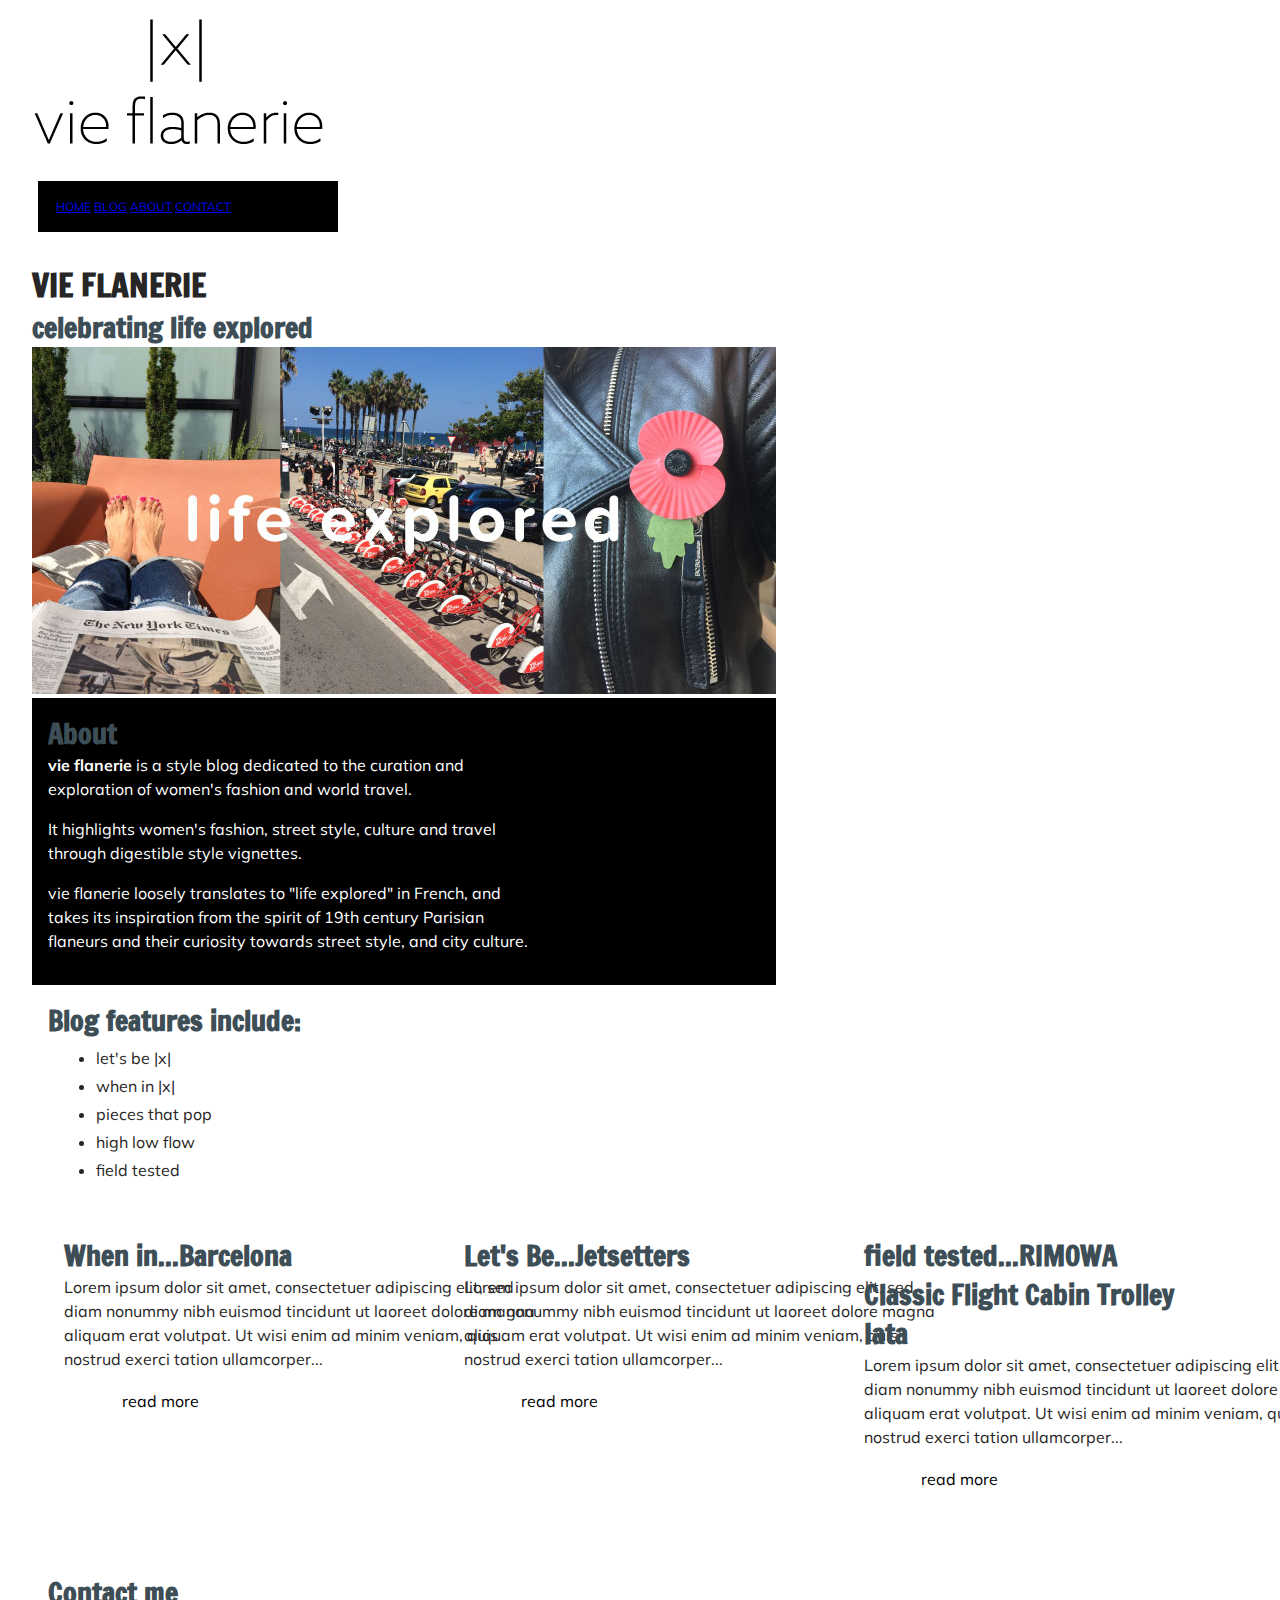
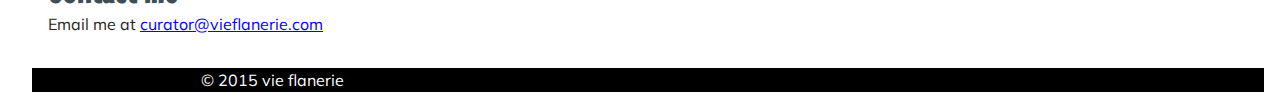
==== commit b066065b: "Update index.html" ====
--- a/index.html
+++ b/index.html
@@ -11,7 +11,6 @@
 	<header>
 		<img src="pictures/vf_logo_web.gif" alt="vie flanerie logo">
 		<nav>
-		<body link="white">
 			<a href="/home/">HOME</a> 
 			<a href="/blog/">BLOG</a> 
 			<a href="/about/">ABOUT</a> 
--- a/css/style.css
+++ b/css/style.css
@@ -95,7 +95,7 @@
 	border:.15em #fff solid;
 	color:#fff;
 	display:block;
-	padding:1.5em 0;
+	padding:1em 0;
 	text-align:center;
 	text-decoration:none;
 	width:12em;
